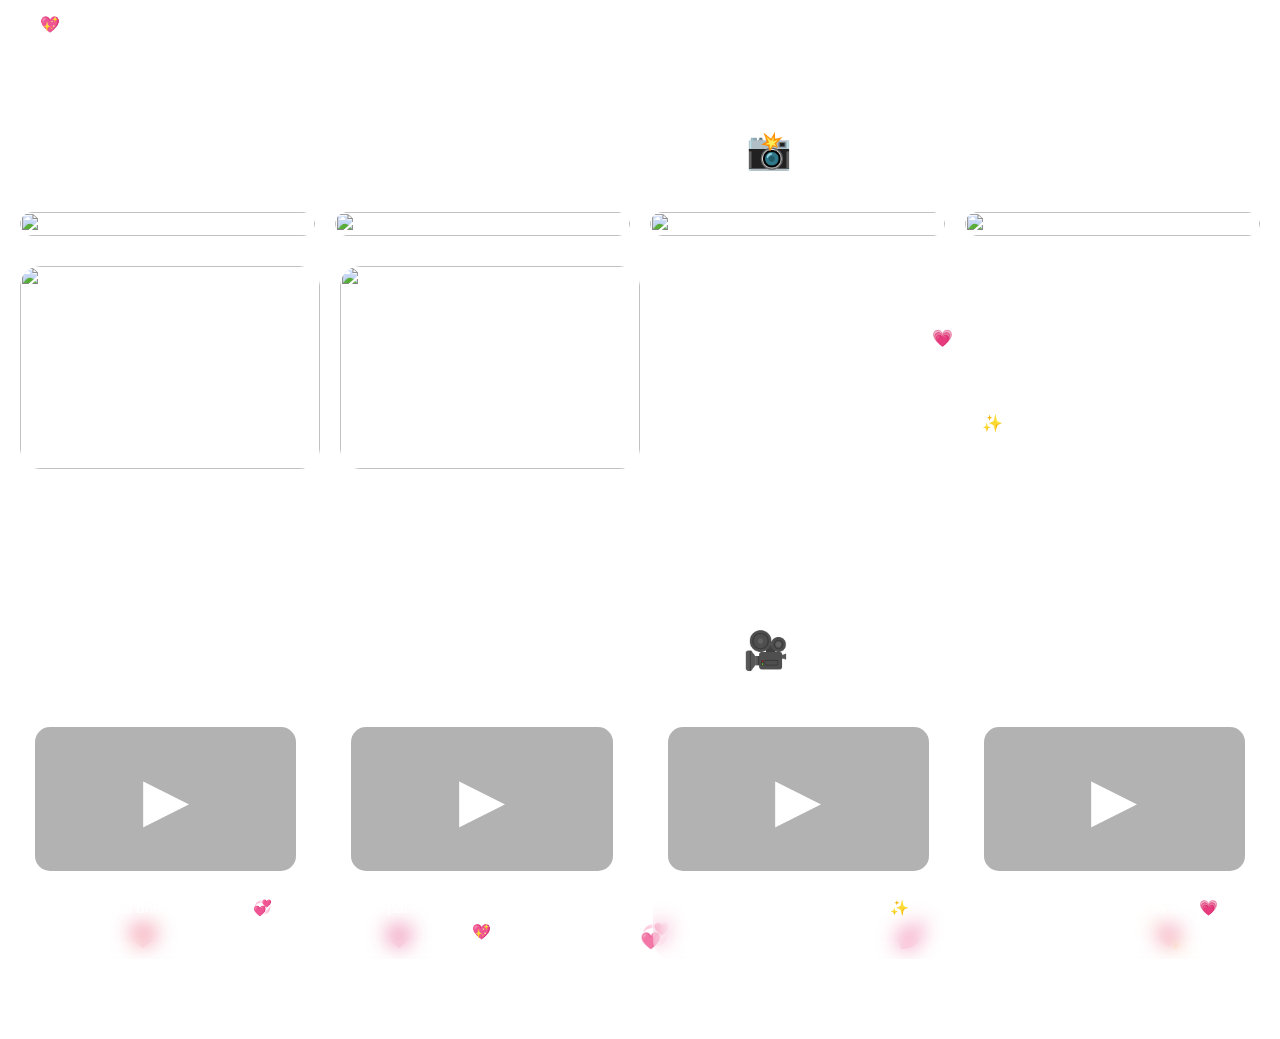
==== gallery.html @ 36785474 "Add files via upload" ====
<!DOCTYPE html>
<html lang="en">
<head>
  <title>Our Gallery 💖</title>
  <link rel="stylesheet" href="gallery.css">
</head>
<body>

  <!-- Background Video -->
  <video class="bg-video" autoplay muted loop playsinline>
    <source src="bg video.mp4" type="video/mp4">
  </video>

  <!-- Floating Hearts -->
  <div class="hearts">
    <span>💖</span>
    <span>💗</span>
    <span>💞</span>
    <span>💕</span>
    <span>💘</span>
  </div>

  <!-- Navbar -->
  <nav>
    <div class="logo">💖 Moments</div>
    <ul>
      <li><a href="home.html">Home</a></li>
    </ul>
  </nav>

  <!-- PHOTO SECTION (unchanged) -->
  <section class="gallery-section">
    <h2 class="section-title">Photo Section 📸</h2>

    <div class="photo-row four">
      <div class="media-item"><img src="Img/pic3.jpg"><div class="overlay">Hayeee 💖</div></div>
      <div class="media-item"><img src="Img/pic4.jpg"><div class="overlay">That Smile 💗</div></div>
      <div class="media-item"><img src="Img/pic5.jpg"><div class="overlay">You Look Perfect 💖</div></div>
      <div class="media-item"><img src="Img/pic6.jpg"><div class="overlay">My Fav 💘</div></div>
    </div>

    <div class="photo-row two-desc">
      <div class="media-item"><img src="Img/pic1.jpg"><div class="overlay">Kolai Hereko 👀</div></div>
      <div class="media-item"><img src="Img/pic8.jpg"><div class="overlay">Yo pic bata nai kura suru bhako 💖</div></div>

      <div class="photo-desc">
        kehi photo haru frame ma xan,<br>
        kehi moment haru mann bhitra...💗<br><br>
        yo sabai tasbir bhanda pani,<br>
        yo bhitra lukeko feeling nai special xa...✨
      </div>
    </div>
  </section>

  <!-- VIDEO SECTION (UPDATED) -->
  <section class="gallery-section">
    <h2 class="section-title">Video Section 🎥</h2>

    <div class="video-grid">

      <!-- repeat this block -->
      <div class="video-card">
        <div class="video-wrapper">
          <video src="Img/vdo1.MOV"></video>
          <div class="play-btn">▶</div>
        </div>
        <p>tha xaina kolai bhaneko timle,<br>tara dherai dherai samjhana 💞</p>
      </div>

      <div class="video-card">
        <div class="video-wrapper">
          <video src="Img/vdo2.MOV"></video>
          <div class="play-btn">▶</div>
        </div>
        <p>kehi pal record bhayo,<br>kehi pal sadhai ko lagi mann ma base 💖</p>
      </div>

      <div class="video-card">
        <div class="video-wrapper">
          <video src="Img/vdo5.MP4"></video>
          <div class="play-btn">▶</div>
        </div>
        <p>timro eauta muskan le nai,<br>mero din pura bright banauxa ✨</p>
      </div>

      <div class="video-card">
        <div class="video-wrapper">
          <video src="Img/vdo4.MOV"></video>
          <div class="play-btn">▶</div>
        </div>
        <p>clip sano hola,<br>tara yaad haru endless xan 💗</p>
      </div>

    </div>
  </section>

  <!-- JS -->
  <script>
    const videos = document.querySelectorAll(".video-wrapper video");

    videos.forEach(video => {
      const wrapper = video.parentElement;
      const playBtn = wrapper.querySelector(".play-btn");

      playBtn.addEventListener("click", () => {
        videos.forEach(v => {
          if (v !== video) {
            v.pause();
            v.muted = true;
            v.parentElement.classList.remove("playing");
          }
        });

        video.muted = false;
        video.play();
        wrapper.classList.add("playing");
      });
    });
  </script>

</body>
</html>
---- gallery.css ----
* {
  margin: 0;
  padding: 0;
  box-sizing: border-box;
  font-family: 'Poppins', sans-serif;
}

body {
  color: white;
  overflow-x: hidden;
}

/* Background Video */
.bg-video {
  position: fixed;
  top: 0;
  left: 0;
  width: 100%;
  height: 100%;
  object-fit: cover;
  z-index: -2;
  filter: brightness(0.5) blur(1px);
}

/* Floating Hearts */
.hearts span {
  position: fixed;
  bottom: -50px;
  font-size: 24px;
  animation: floatUp 8s linear infinite;
  opacity: 0.8;
}

.hearts span:nth-child(1) { left: 10%; animation-delay: 0s; }
.hearts span:nth-child(2) { left: 30%; animation-delay: 2s; }
.hearts span:nth-child(3) { left: 50%; animation-delay: 4s; }
.hearts span:nth-child(4) { left: 70%; animation-delay: 1s; }
.hearts span:nth-child(5) { left: 90%; animation-delay: 3s; }

@keyframes floatUp {
  0% { transform: translateY(0) scale(1); opacity: 0; }
  50% { opacity: 1; }
  100% { transform: translateY(-110vh) scale(1.4); opacity: 0; }
}

/* Navbar */
nav {
  display: flex;
  justify-content: space-between;
  padding: 15px 40px;
  background: rgba(255,255,255,0.15);
  backdrop-filter: blur(10px);
}

nav a {
  color: white;
  text-decoration: none;
  font-weight: bold;
}

/* Sections */
.gallery-section {
  padding: 80px 20px;
  text-align: center;
}

.section-title {
  font-size: 2.3rem;
  margin-bottom: 40px;
}

/* Photo Rows */
.photo-row.four {
  display: grid;
  grid-template-columns: repeat(4, 1fr);
  gap: 20px;
}

.photo-row.two-desc {
  display: grid;
  grid-template-columns: 1fr 1fr 2fr;
  gap: 20px;
  margin-top: 30px;
}

/* Media Card */
.media-item {
  position: relative;
  overflow: hidden;
  border-radius: 20px;
  background: rgba(255,255,255,0.1);
  backdrop-filter: blur(10px);
}

.media-item img,
.media-item video {
  width: 100%;
  height: 100%;
  transition: 0.6s;
  border-radius: 20px;
}

.media-item:hover img,
.media-item:hover video {
  transform: scale(1.15);
  filter: brightness(0.7);
}

.overlay {
  position: absolute;
  bottom: 0;
  width: 100%;
  padding: 15px;
  background: rgba(0,0,0,0.5);
  opacity: 0;
  transition: 0.5s;
  font-weight: bold;
}

.media-item:hover .overlay {
  opacity: 1;
}

/* Description Box */
.photo-desc {
  background: rgba(255,255,255,0.15);
  backdrop-filter: blur(10px);
  border-radius: 20px;
  padding: 30px;
  font-size: 1.05rem;
  line-height: 1.7;
  text-align: left;
}

/* Video Section */
.video-grid {
  display: grid;
  grid-template-columns: repeat(auto-fit, minmax(250px,1fr));
  gap: 25px;
}

.video-card {
  background: rgba(255,255,255,0.15);
  backdrop-filter: blur(10px);
  border-radius: 20px;
  padding: 15px;
}

.video-card video {
  width: 100%;
  border-radius: 15px;
  margin-bottom: 10px;
}

.video-card p {
  font-size: 0.95rem;
  line-height: 1.6;
}

/* ===== VIDEO PLAY LOGIC ===== */

.video-wrapper {
  position: relative;
  border-radius: 15px;
  overflow: hidden;
}

.video-wrapper video {
  width: 100%;
  filter: blur(6px);
  transition: 0.5s;
}

.video-wrapper.playing video {
  filter: blur(0);
}

.play-btn {
  position: absolute;
  inset: 0;
  display: flex;
  justify-content: center;
  align-items: center;
  font-size: 60px;
  color: white;
  cursor: pointer;
  background: rgba(0,0,0,0.3);
  transition: 0.4s;
}

.video-wrapper.playing .play-btn {
  opacity: 0;
  pointer-events: none;
}

.play-btn:hover {
  transform: scale(1.2);
}
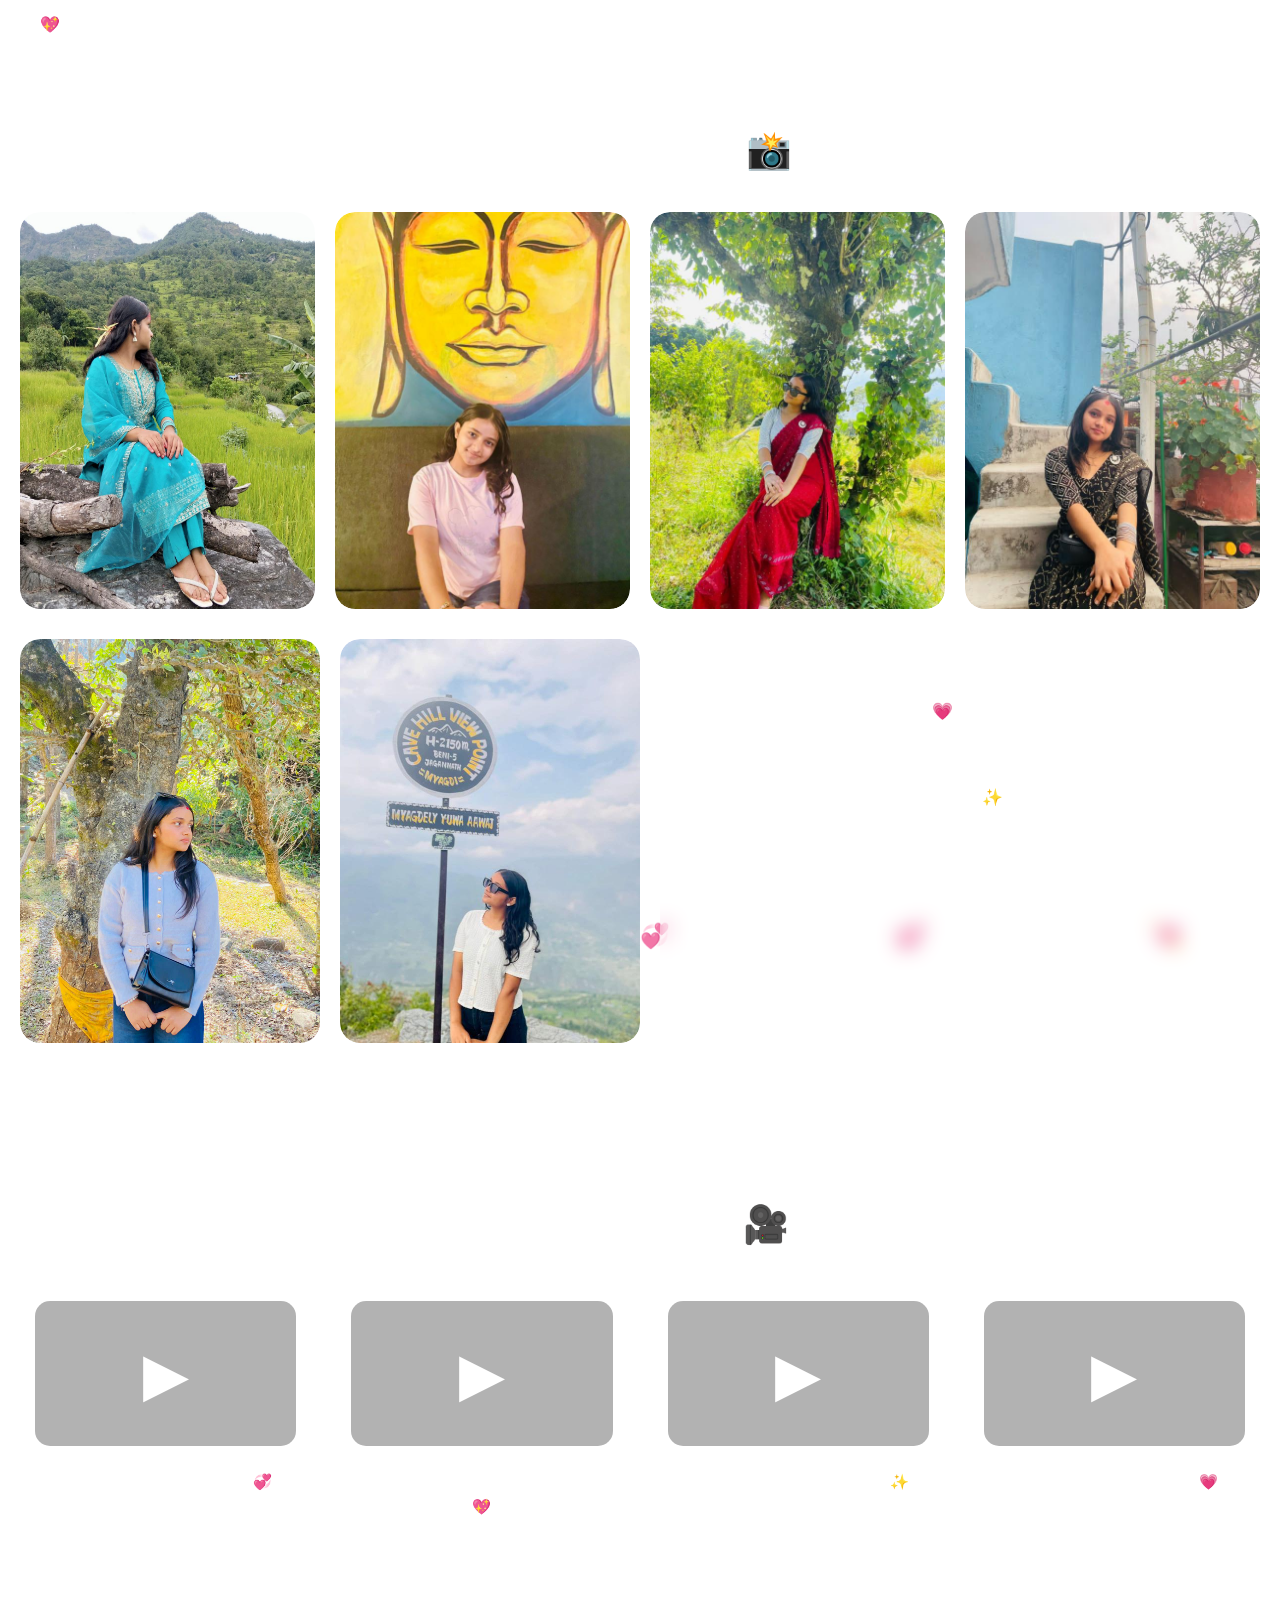
==== commit 25795b1f: "Update gallery.html" ====
--- a/gallery.html
+++ b/gallery.html
@@ -24,7 +24,7 @@
   <nav>
     <div class="logo">💖 Moments</div>
     <ul>
-      <li><a href="home.html">Home</a></li>
+      <li><a href="index.html">Home</a></li>
     </ul>
   </nav>
 
@@ -33,15 +33,15 @@
     <h2 class="section-title">Photo Section 📸</h2>
 
     <div class="photo-row four">
-      <div class="media-item"><img src="Img/pic3.jpg"><div class="overlay">Hayeee 💖</div></div>
-      <div class="media-item"><img src="Img/pic4.jpg"><div class="overlay">That Smile 💗</div></div>
-      <div class="media-item"><img src="Img/pic5.jpg"><div class="overlay">You Look Perfect 💖</div></div>
-      <div class="media-item"><img src="Img/pic6.jpg"><div class="overlay">My Fav 💘</div></div>
+      <div class="media-item"><img src="pic3.jpg"><div class="overlay">Hayeee 💖</div></div>
+      <div class="media-item"><img src="pic4.jpg"><div class="overlay">That Smile 💗</div></div>
+      <div class="media-item"><img src="pic5.jpg"><div class="overlay">You Look Perfect 💖</div></div>
+      <div class="media-item"><img src="pic6.jpg"><div class="overlay">My Fav 💘</div></div>
     </div>
 
     <div class="photo-row two-desc">
-      <div class="media-item"><img src="Img/pic1.jpg"><div class="overlay">Kolai Hereko 👀</div></div>
-      <div class="media-item"><img src="Img/pic8.jpg"><div class="overlay">Yo pic bata nai kura suru bhako 💖</div></div>
+      <div class="media-item"><img src="pic1.jpg"><div class="overlay">Kolai Hereko 👀</div></div>
+      <div class="media-item"><img src="pic8.jpg"><div class="overlay">Yo pic bata nai kura suru bhako 💖</div></div>
 
       <div class="photo-desc">
         kehi photo haru frame ma xan,<br>
@@ -61,7 +61,7 @@
       <!-- repeat this block -->
       <div class="video-card">
         <div class="video-wrapper">
-          <video src="Img/vdo1.MOV"></video>
+          <video src="vdo1.MOV"></video>
           <div class="play-btn">▶</div>
         </div>
         <p>tha xaina kolai bhaneko timle,<br>tara dherai dherai samjhana 💞</p>
@@ -69,7 +69,7 @@
 
       <div class="video-card">
         <div class="video-wrapper">
-          <video src="Img/vdo2.MOV"></video>
+          <video src="vdo2.MOV"></video>
           <div class="play-btn">▶</div>
         </div>
         <p>kehi pal record bhayo,<br>kehi pal sadhai ko lagi mann ma base 💖</p>
@@ -77,7 +77,7 @@
 
       <div class="video-card">
         <div class="video-wrapper">
-          <video src="Img/vdo5.MP4"></video>
+          <video src="vdo5.MP4"></video>
           <div class="play-btn">▶</div>
         </div>
         <p>timro eauta muskan le nai,<br>mero din pura bright banauxa ✨</p>
@@ -85,7 +85,7 @@
 
       <div class="video-card">
         <div class="video-wrapper">
-          <video src="Img/vdo4.MOV"></video>
+          <video src="vdo4.MOV"></video>
           <div class="play-btn">▶</div>
         </div>
         <p>clip sano hola,<br>tara yaad haru endless xan 💗</p>
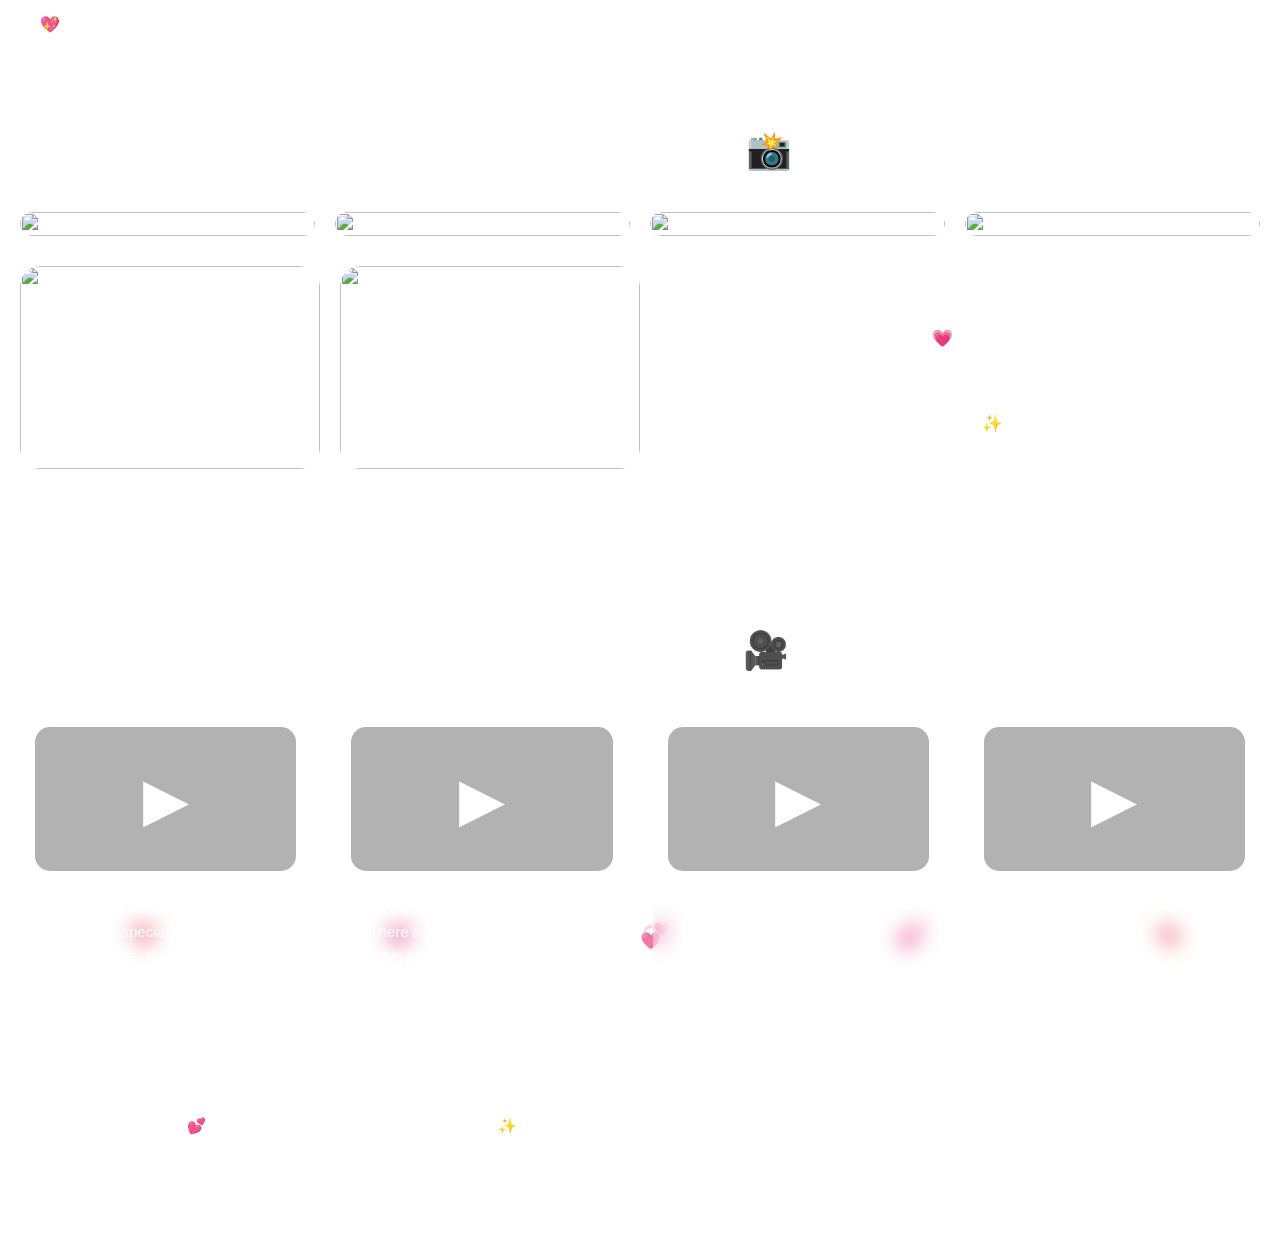
==== commit 4653101a: "Add files via upload" ====
--- a/gallery.html
+++ b/gallery.html
@@ -1,7 +1,7 @@
 <!DOCTYPE html>
 <html lang="en">
 <head>
-  <title>Our Gallery 💖</title>
+  <title>Birthday Girl💖</title>
   <link rel="stylesheet" href="gallery.css">
 </head>
 <body>
@@ -33,15 +33,15 @@
     <h2 class="section-title">Photo Section 📸</h2>
 
     <div class="photo-row four">
-      <div class="media-item"><img src="pic3.jpg"><div class="overlay">Hayeee 💖</div></div>
-      <div class="media-item"><img src="pic4.jpg"><div class="overlay">That Smile 💗</div></div>
-      <div class="media-item"><img src="pic5.jpg"><div class="overlay">You Look Perfect 💖</div></div>
-      <div class="media-item"><img src="pic6.jpg"><div class="overlay">My Fav 💘</div></div>
+      <div class="media-item"><img src="Img/pic3.jpg"><div class="overlay">Hayeee 💖</div></div>
+      <div class="media-item"><img src="Img/pic4.jpg"><div class="overlay">That Smile 💗</div></div>
+      <div class="media-item"><img src="Img/pic5.jpg"><div class="overlay">You Look Perfect 💖</div></div>
+      <div class="media-item"><img src="Img/pic6.jpg"><div class="overlay">My Fav 💘</div></div>
     </div>
 
     <div class="photo-row two-desc">
-      <div class="media-item"><img src="pic1.jpg"><div class="overlay">Kolai Hereko 👀</div></div>
-      <div class="media-item"><img src="pic8.jpg"><div class="overlay">Yo pic bata nai kura suru bhako 💖</div></div>
+      <div class="media-item"><img src="Img/pic1.jpg"><div class="overlay">Kolai Hereko 👀</div></div>
+      <div class="media-item"><img src="Img/pic8.jpg"><div class="overlay">Yo pic bata nai kura suru bhako 💖</div></div>
 
       <div class="photo-desc">
         kehi photo haru frame ma xan,<br>
@@ -61,34 +61,42 @@
       <!-- repeat this block -->
       <div class="video-card">
         <div class="video-wrapper">
-          <video src="vdo1.MOV"></video>
+          <video src="Img/editVDO1.MOV"></video>
           <div class="play-btn">▶</div>
         </div>
-        <p>tha xaina kolai bhaneko timle,<br>tara dherai dherai samjhana 💞</p>
+        <p>Timi sanga jati kura gardai janchu, <br>
+          teti nai realize hunxa ki timi kati special chau. <br>
+          Timi ko smile, timro way of talking, <br>
+          sab kura ma eauta different charm xa. <br>
+          Honestly, timi jasto simple tara yeti ramri manche bhetnu nai rare ho. <br>
+          Timi sangai bhaye paxi sano sano kura pani special feel hunxa… <br>
+          and that’s what makes you truly beautiful 💕<br></p>
       </div>
 
       <div class="video-card">
         <div class="video-wrapper">
-          <video src="vdo2.MOV"></video>
+          <video src="Img/editVDO2.MOV"></video>
           <div class="play-btn">▶</div>
         </div>
-        <p>kehi pal record bhayo,<br>kehi pal sadhai ko lagi mann ma base 💖</p>
+        <p>I may not always say it perfectly, but you mean a lot more than you think. <br>
+          There’s something about you that feels peaceful and genuine at the same time. <br>
+           The way you exist, the way you smile… it just makes everything better. <br>
+           You’re not just beautiful from outside, but from your heart too, <br>
+           and that’s what makes you truly special ✨</p>
       </div>
 
       <div class="video-card">
         <div class="video-wrapper">
-          <video src="vdo5.MP4"></video>
+          <video src="Img/vdo5.MP4"></video>
           <div class="play-btn">▶</div>
         </div>
-        <p>timro eauta muskan le nai,<br>mero din pura bright banauxa ✨</p>
       </div>
 
       <div class="video-card">
         <div class="video-wrapper">
-          <video src="vdo4.MOV"></video>
+          <video src="Img/vdo4.MOV"></video>
           <div class="play-btn">▶</div>
         </div>
-        <p>clip sano hola,<br>tara yaad haru endless xan 💗</p>
       </div>
 
     </div>
--- a/gallery.css
+++ b/gallery.css
@@ -148,6 +148,7 @@
 
 .video-card video {
   width: 100%;
+  height: auto;
   border-radius: 15px;
   margin-bottom: 10px;
 }
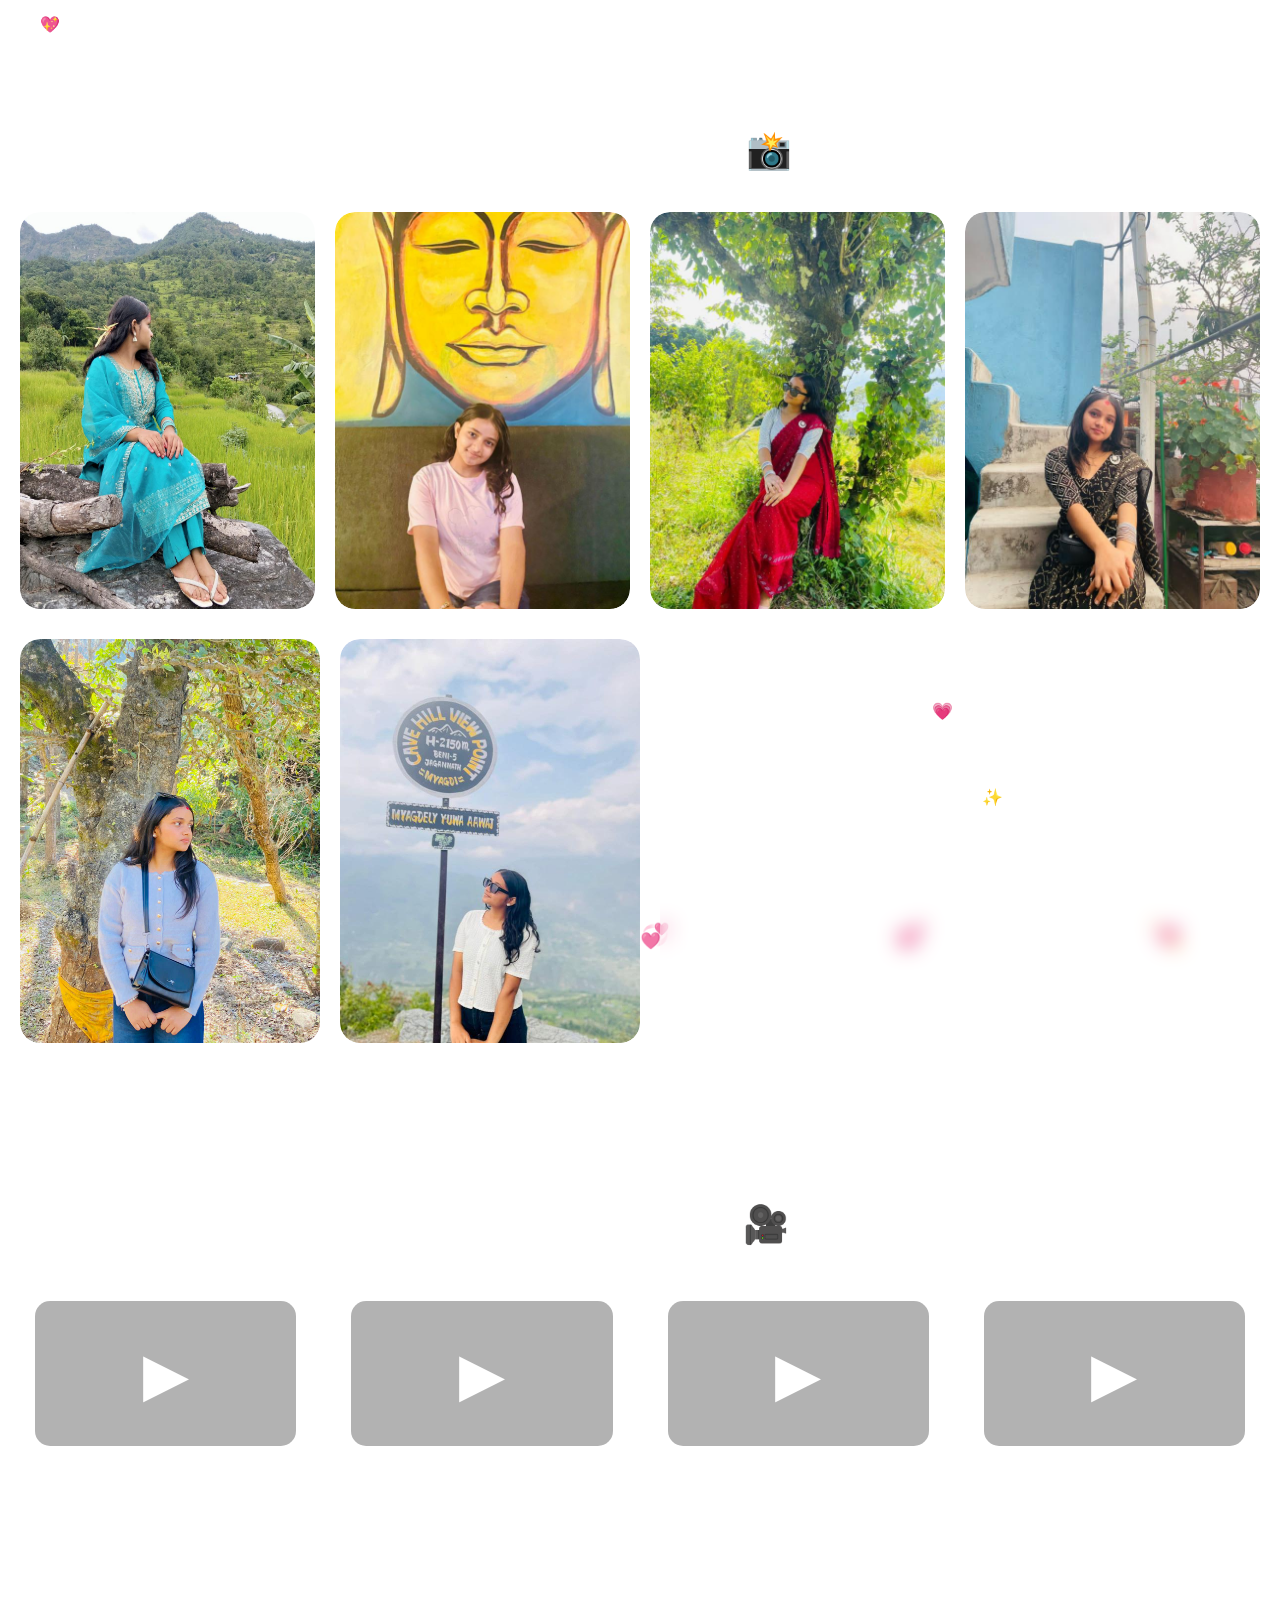
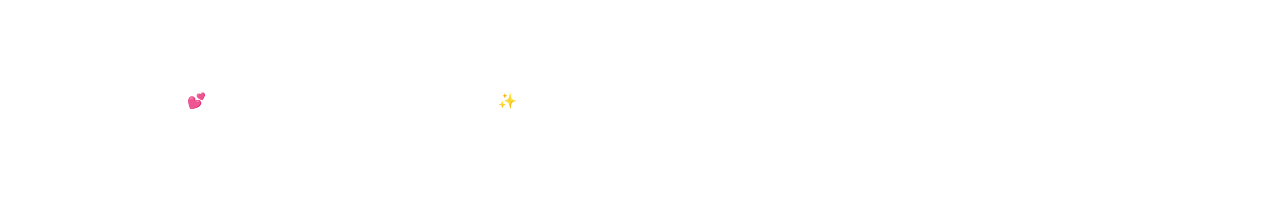
==== commit 57d36ac4: "Update gallery.html" ====
--- a/gallery.html
+++ b/gallery.html
@@ -33,15 +33,15 @@
     <h2 class="section-title">Photo Section 📸</h2>
 
     <div class="photo-row four">
-      <div class="media-item"><img src="Img/pic3.jpg"><div class="overlay">Hayeee 💖</div></div>
-      <div class="media-item"><img src="Img/pic4.jpg"><div class="overlay">That Smile 💗</div></div>
-      <div class="media-item"><img src="Img/pic5.jpg"><div class="overlay">You Look Perfect 💖</div></div>
-      <div class="media-item"><img src="Img/pic6.jpg"><div class="overlay">My Fav 💘</div></div>
+      <div class="media-item"><img src="pic3.jpg"><div class="overlay">Hayeee 💖</div></div>
+      <div class="media-item"><img src="pic4.jpg"><div class="overlay">That Smile 💗</div></div>
+      <div class="media-item"><img src="pic5.jpg"><div class="overlay">You Look Perfect 💖</div></div>
+      <div class="media-item"><img src="pic6.jpg"><div class="overlay">My Fav 💘</div></div>
     </div>
 
     <div class="photo-row two-desc">
-      <div class="media-item"><img src="Img/pic1.jpg"><div class="overlay">Kolai Hereko 👀</div></div>
-      <div class="media-item"><img src="Img/pic8.jpg"><div class="overlay">Yo pic bata nai kura suru bhako 💖</div></div>
+      <div class="media-item"><img src="pic1.jpg"><div class="overlay">Kolai Hereko 👀</div></div>
+      <div class="media-item"><img src="pic8.jpg"><div class="overlay">Yo pic bata nai kura suru bhako 💖</div></div>
 
       <div class="photo-desc">
         kehi photo haru frame ma xan,<br>
@@ -61,7 +61,7 @@
       <!-- repeat this block -->
       <div class="video-card">
         <div class="video-wrapper">
-          <video src="Img/editVDO1.MOV"></video>
+          <video src="editVDO1.MOV"></video>
           <div class="play-btn">▶</div>
         </div>
         <p>Timi sanga jati kura gardai janchu, <br>
@@ -75,7 +75,7 @@
 
       <div class="video-card">
         <div class="video-wrapper">
-          <video src="Img/editVDO2.MOV"></video>
+          <video src="editVDO2.MOV"></video>
           <div class="play-btn">▶</div>
         </div>
         <p>I may not always say it perfectly, but you mean a lot more than you think. <br>
@@ -87,14 +87,14 @@
 
       <div class="video-card">
         <div class="video-wrapper">
-          <video src="Img/vdo5.MP4"></video>
+          <video src="vdo5.MP4"></video>
           <div class="play-btn">▶</div>
         </div>
       </div>
 
       <div class="video-card">
         <div class="video-wrapper">
-          <video src="Img/vdo4.MOV"></video>
+          <video src="vdo4.MOV"></video>
           <div class="play-btn">▶</div>
         </div>
       </div>
